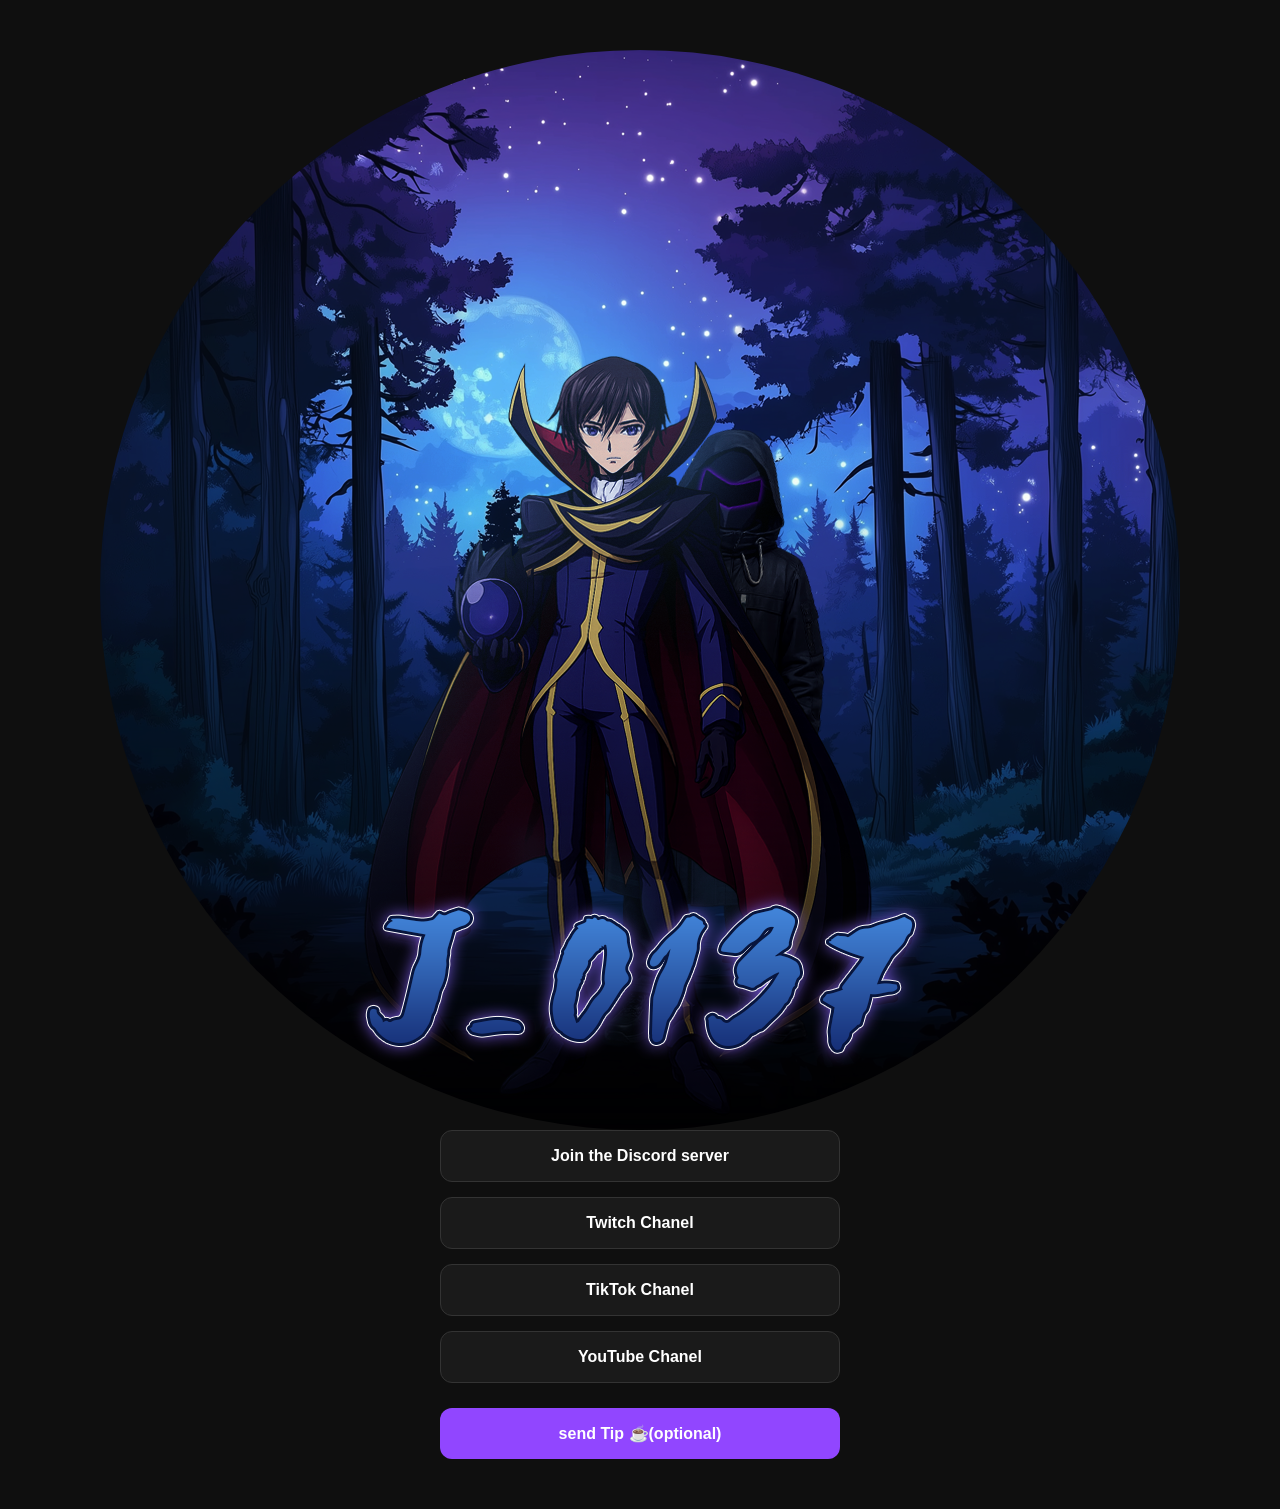
==== social-medias.html @ 4c7b1566 "new page 4/15/2026 added sources" ====
<!DOCTYPE html>
<html lang="es">
<head>
    <meta charset="UTF-8">
    <meta name="viewport" content="width=device-width, initial-scale=1.0">
    <title>Comunidad | Enlaces</title>
    <style>
        :root { --bg: #0f0f0f; --card: #1a1a1a; --text: #ffffff; --accent: #9146ff; }
        body { font-family: 'Segoe UI', sans-serif; background: var(--bg); color: var(--text); display: flex; flex-direction: column; align-items: center; padding: 50px 20px; margin: 0; }
        .profile-pic { width: 96px; height: 96px; border-radius: 50%; border: 3px solid var(--accent); margin-bottom: 15px; }
        h1 { font-size: 1.5rem; margin-bottom: 5px; }
        p { color: #aaa; margin-bottom: 30px; font-size: 0.9rem; }
        .links-container { width: 100%; max-width: 400px; display: flex; flex-direction: column; gap: 15px; }
        .link { background: var(--card); padding: 16px; text-align: center; border-radius: 12px; text-decoration: none; color: white; font-weight: 600; border: 1px solid #333; transition: 0.2s; }
        .link:hover { transform: translateY(-3px); border-color: var(--accent); background: #252525; }
        .tip-btn { background: var(--accent); border: none; margin-top: 10px; }
        .tip-btn:hover { background: #4b54d9; }
    </style>
</head>
<body>
    <video autoplay muted loop playsinline poster="source/J0137pfp.png" 
        style="width: 150 px; height: 150 px; border-radius: 50%; object-fit: cover;">
        <source src="source/J7.doc PFP.mp4" type="video/mp4">
        <img src="source/J0137pfp.png" alt="Profile Picture">
    </video>
    
    <div class="links-container">
        <a href="https://discord.gg/kpUz8Eysvk" class="link">Join the Discord server</a>
        <a href="https://www.twitch.tv/j_0137" class="link">Twitch Chanel</a>
        <a href="https://www.tiktok.com/@j_0137tk_cp?is_from_webapp=1&sender_device=pc" class="link">TikTok Chanel</a>
        <a href="https://www.youtube.com/channel/UCPuszShszeeAcfrsImXOkVA" class="link">YouTube Chanel</a>
        <!-- <a href="URL_TWITTER" class="link">Twitter / X</a> -->
        <a href="https://streamelements.com/j_0137/tip?tipping_activation_response=success&email=zangetsu.0137@gmail.com&type=normal" class="link tip-btn">send Tip ☕(optional)</a>
    </div>

</body>
</html>
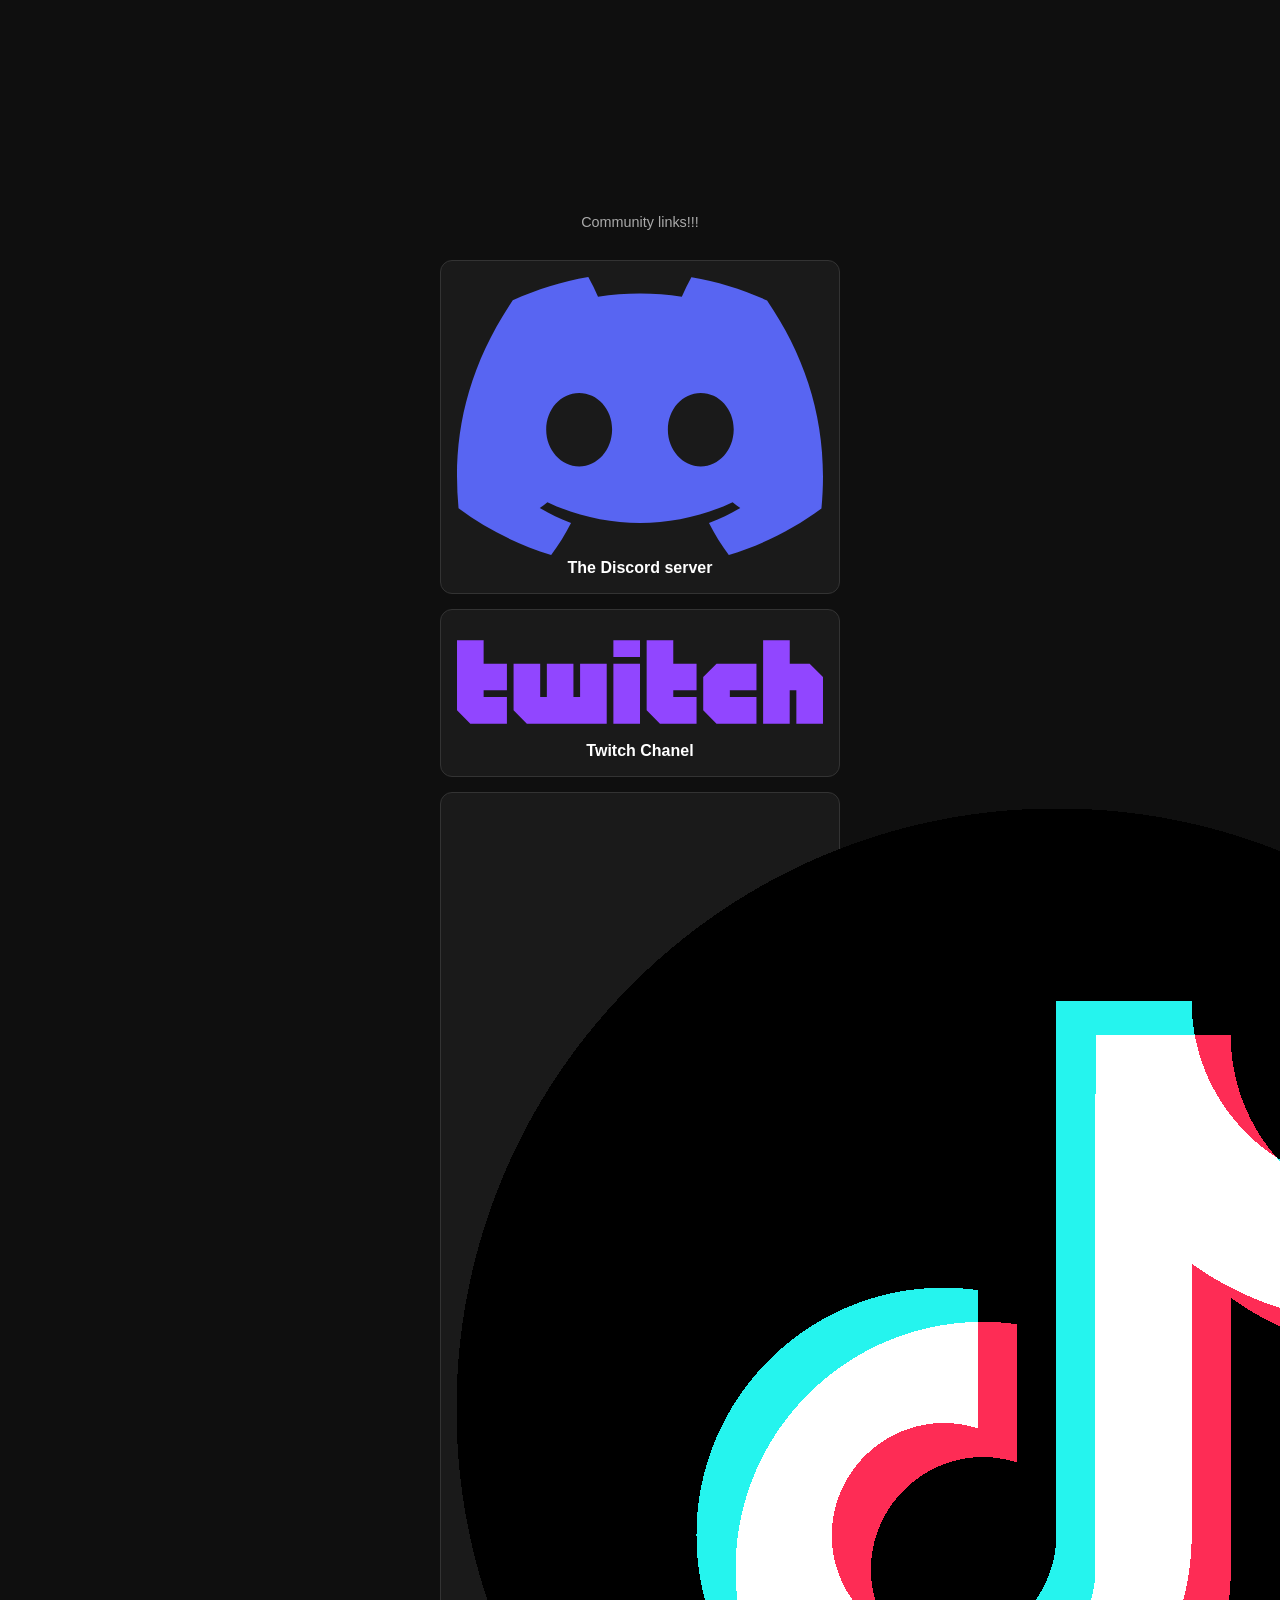
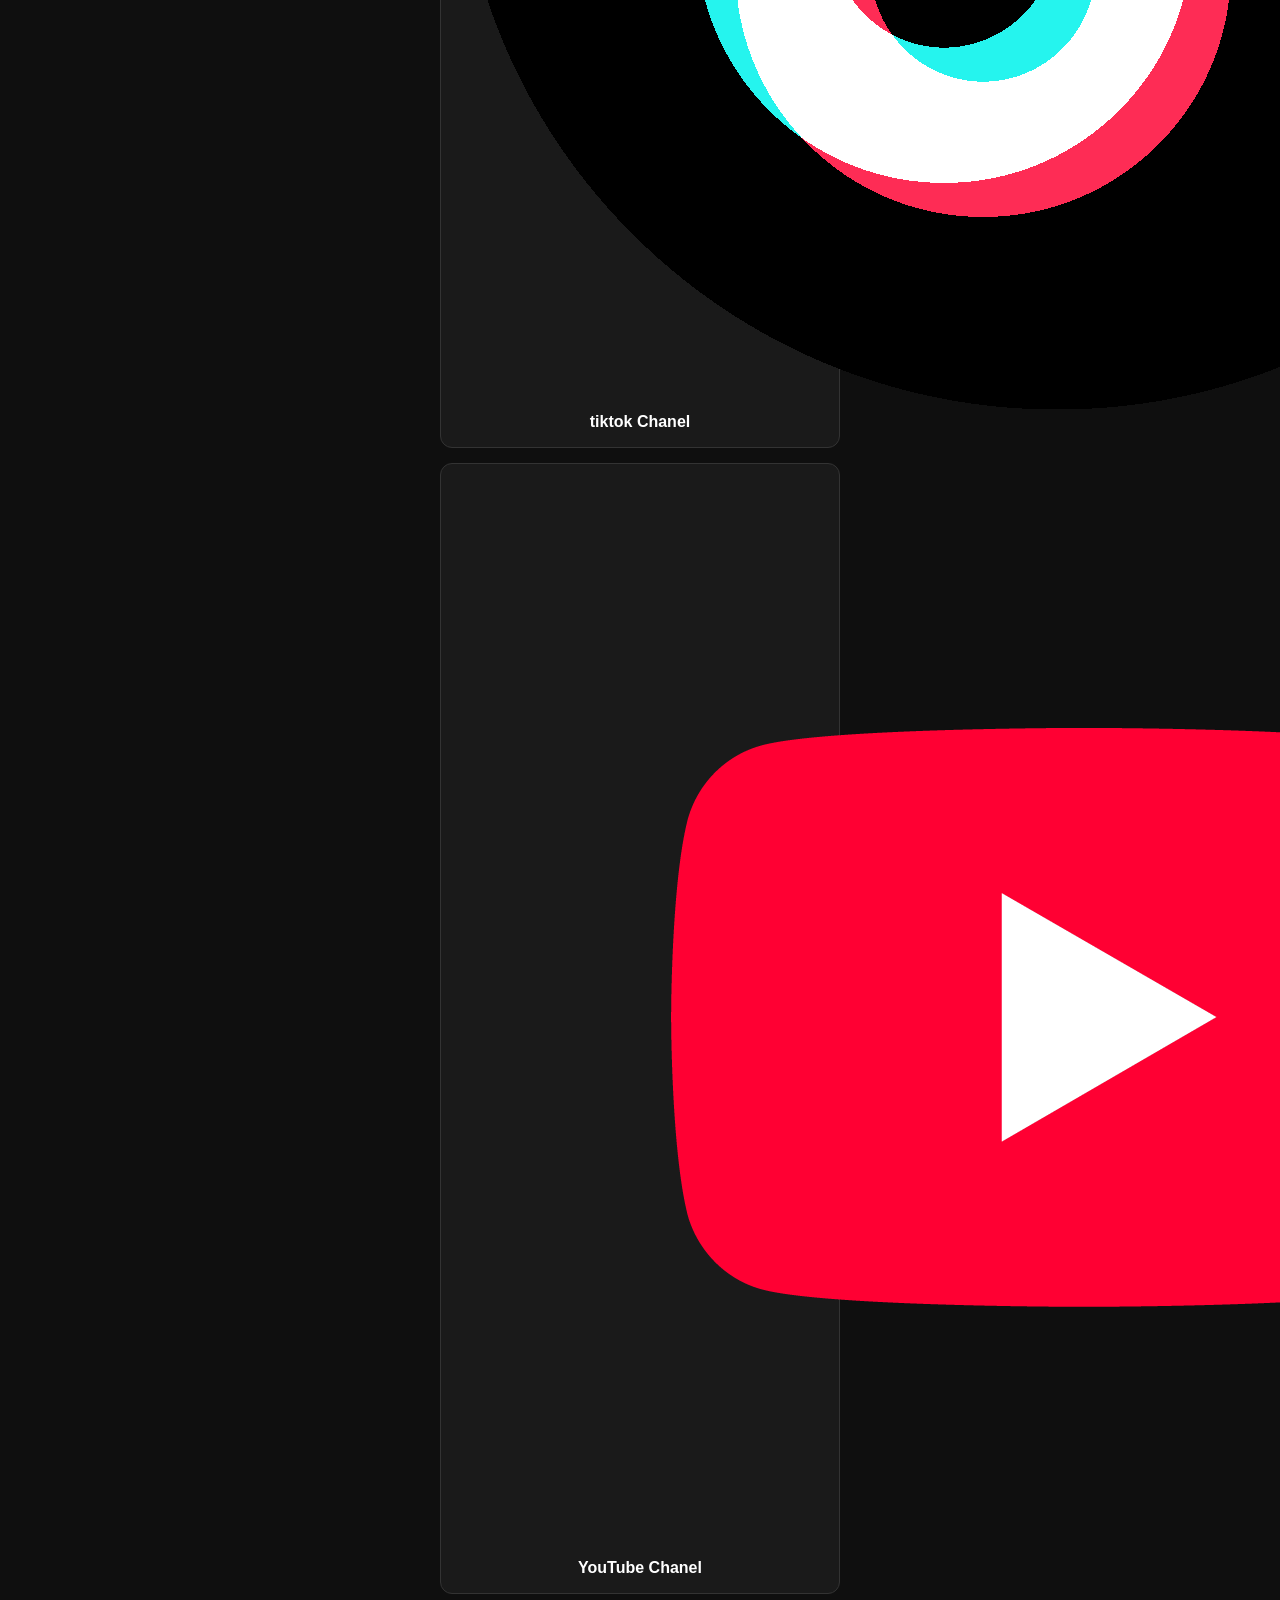
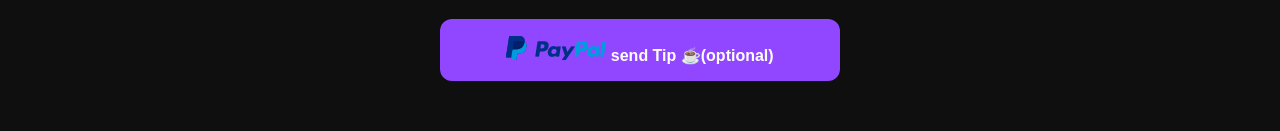
==== commit 9cc1e751: "added logo and more img" ====
--- a/social-medias.html
+++ b/social-medias.html
@@ -3,7 +3,7 @@
 <head>
     <meta charset="UTF-8">
     <meta name="viewport" content="width=device-width, initial-scale=1.0">
-    <title>Comunidad | Enlaces</title>
+    <title>Links</title>
     <style>
         :root { --bg: #0f0f0f; --card: #1a1a1a; --text: #ffffff; --accent: #9146ff; }
         body { font-family: 'Segoe UI', sans-serif; background: var(--bg); color: var(--text); display: flex; flex-direction: column; align-items: center; padding: 50px 20px; margin: 0; }
@@ -18,20 +18,40 @@
     </style>
 </head>
 <body>
-    <video autoplay muted loop playsinline poster="source/J0137pfp.png" 
-        style="width: 150 px; height: 150 px; border-radius: 50%; object-fit: cover;">
+    <video autoplay muted loop playsinline poster="source/J7.doc Banner.mp4" 
+        style="width: 640; height: 240; border-radius: 50%; object-fit: cover;">
         <source src="source/J7.doc PFP.mp4" type="video/mp4">
         <img src="source/J0137pfp.png" alt="Profile Picture">
     </video>
-    
+
+    <p>Community links!!!</p>
+
     <div class="links-container">
-        <a href="https://discord.gg/kpUz8Eysvk" class="link">Join the Discord server</a>
-        <a href="https://www.twitch.tv/j_0137" class="link">Twitch Chanel</a>
-        <a href="https://www.tiktok.com/@j_0137tk_cp?is_from_webapp=1&sender_device=pc" class="link">TikTok Chanel</a>
-        <a href="https://www.youtube.com/channel/UCPuszShszeeAcfrsImXOkVA" class="link">YouTube Chanel</a>
+        <a href="https://discord.gg/kpUz8Eysvk" class="link">
+            <img src="source/a736b95923ddbc155e828651c92471292e40727655d770a06cec89c48ba0b41f/Discord_Symbol_Color/Discord-Symbol-Blurple.svg" 
+            alt="discord logo">
+            The Discord server</a>
+
+        <a href="https://www.twitch.tv/j_0137" class="link">
+            <img src="source/Twitch-Brand/Twitch Brand/Twitch Logos/01. Twitch Wordmark/02. Flat Wordmark/01. Twitch Purple/twitch_wordmark_flat_purple.svg"
+            alt="twitch logo">
+            Twitch Chanel</a>
+
+        <a href="https://www.tiktok.com/@j_0137tk_cp?is_from_webapp=1&sender_device=pc" class="link">
+            <img src="source/logo-pack/Dev Portal Logo Pack/TikTok Logo Pack/TikTok ΓÇô Icons/TikTok_Icon_Black_Circle.png"
+            alt="tiktok logo">
+            tiktok Chanel</a>
+
+        <a href="https://www.youtube.com/channel/UCPuszShszeeAcfrsImXOkVA" class="link">
+            <img src="source/youtube-icon/YouTube_Icon/Digital/01 Red/yt_icon_red_digital.png"
+            alt="yotube logo">
+            YouTube Chanel</a>
+
         <!-- <a href="URL_TWITTER" class="link">Twitter / X</a> -->
-        <a href="https://streamelements.com/j_0137/tip?tipping_activation_response=success&email=zangetsu.0137@gmail.com&type=normal" class="link tip-btn">send Tip ☕(optional)</a>
+         
+        <a href="https://streamelements.com/j_0137/tip?tipping_activation_response=success&email=zangetsu.0137@gmail.com&type=normal" class="link tip-btn">
+            <img src="source/PayPal/PayPal/PayPal Logo/Horizontal/PP_logo_h_100x26.png">
+            send Tip ☕(optional)</a>
     </div>
-
 </body>
 </html>
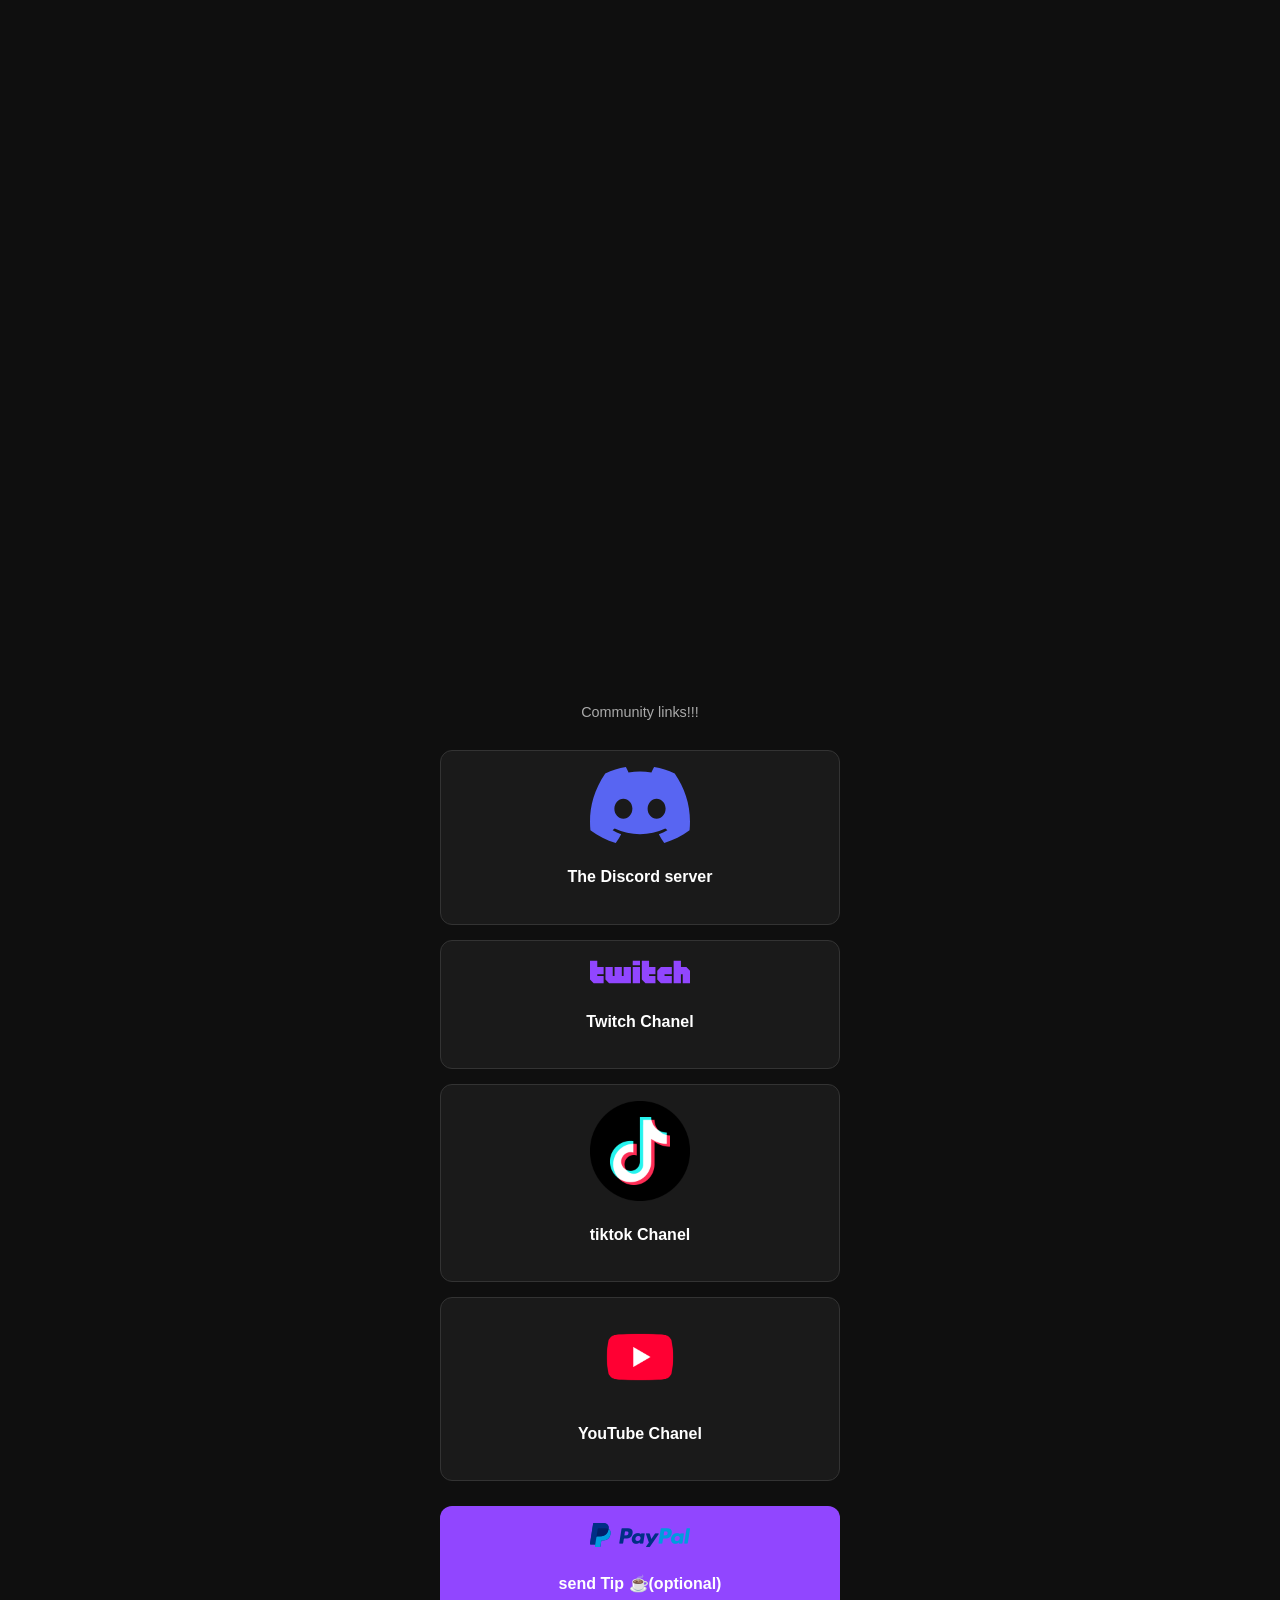
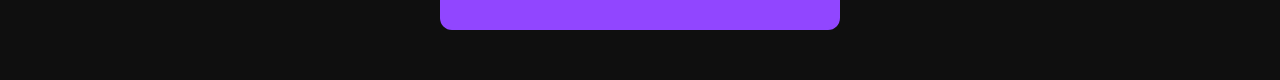
==== commit fd3d677c: "edit/fix link and images" ====
--- a/social-medias.html
+++ b/social-medias.html
@@ -19,8 +19,8 @@
 </head>
 <body>
     <video autoplay muted loop playsinline poster="source/J7.doc Banner.mp4" 
-        style="width: 640; height: 240; border-radius: 50%; object-fit: cover;">
-        <source src="source/J7.doc PFP.mp4" type="video/mp4">
+        style="width: 100vw; height: auto; border-radius: 40px; object-fit: cover;">
+        <source src="source/J7.doc Banner.mp4" type="video/mp4">
         <img src="source/J0137pfp.png" alt="Profile Picture">
     </video>
 
@@ -29,29 +29,35 @@
     <div class="links-container">
         <a href="https://discord.gg/kpUz8Eysvk" class="link">
             <img src="source/a736b95923ddbc155e828651c92471292e40727655d770a06cec89c48ba0b41f/Discord_Symbol_Color/Discord-Symbol-Blurple.svg" 
-            alt="discord logo">
-            The Discord server</a>
+            alt="discord logo" style="max-width: 100px; max-height: auto;">
+            <h4>The Discord server</h4>
+        </a>
 
         <a href="https://www.twitch.tv/j_0137" class="link">
             <img src="source/Twitch-Brand/Twitch Brand/Twitch Logos/01. Twitch Wordmark/02. Flat Wordmark/01. Twitch Purple/twitch_wordmark_flat_purple.svg"
-            alt="twitch logo">
-            Twitch Chanel</a>
+            alt="twitch logo" style="width: 100px; height: auto;">
+            <h4>Twitch Chanel</h4>
+        </a>
 
         <a href="https://www.tiktok.com/@j_0137tk_cp?is_from_webapp=1&sender_device=pc" class="link">
             <img src="source/logo-pack/Dev Portal Logo Pack/TikTok Logo Pack/TikTok ΓÇô Icons/TikTok_Icon_Black_Circle.png"
-            alt="tiktok logo">
-            tiktok Chanel</a>
+            alt="tiktok logo" style="width: 100px; height: auto;">
+            <h4>tiktok Chanel</h4>
+        </a>
 
         <a href="https://www.youtube.com/channel/UCPuszShszeeAcfrsImXOkVA" class="link">
             <img src="source/youtube-icon/YouTube_Icon/Digital/01 Red/yt_icon_red_digital.png"
-            alt="yotube logo">
-            YouTube Chanel</a>
+            alt="yotube logo" style="width: 100px; height: auto;">
+            <h4>YouTube Chanel</h4>
+        </a>
 
         <!-- <a href="URL_TWITTER" class="link">Twitter / X</a> -->
-         
+
         <a href="https://streamelements.com/j_0137/tip?tipping_activation_response=success&email=zangetsu.0137@gmail.com&type=normal" class="link tip-btn">
-            <img src="source/PayPal/PayPal/PayPal Logo/Horizontal/PP_logo_h_100x26.png">
-            send Tip ☕(optional)</a>
+            <img src="source/PayPal/PayPal/PayPal Logo/Horizontal/PP_logo_h_100x26.png" style="width: 100px; height: auto;">
+            <h4>send Tip ☕(optional)</h4>
+        </a>
     </div>
+
 </body>
 </html>
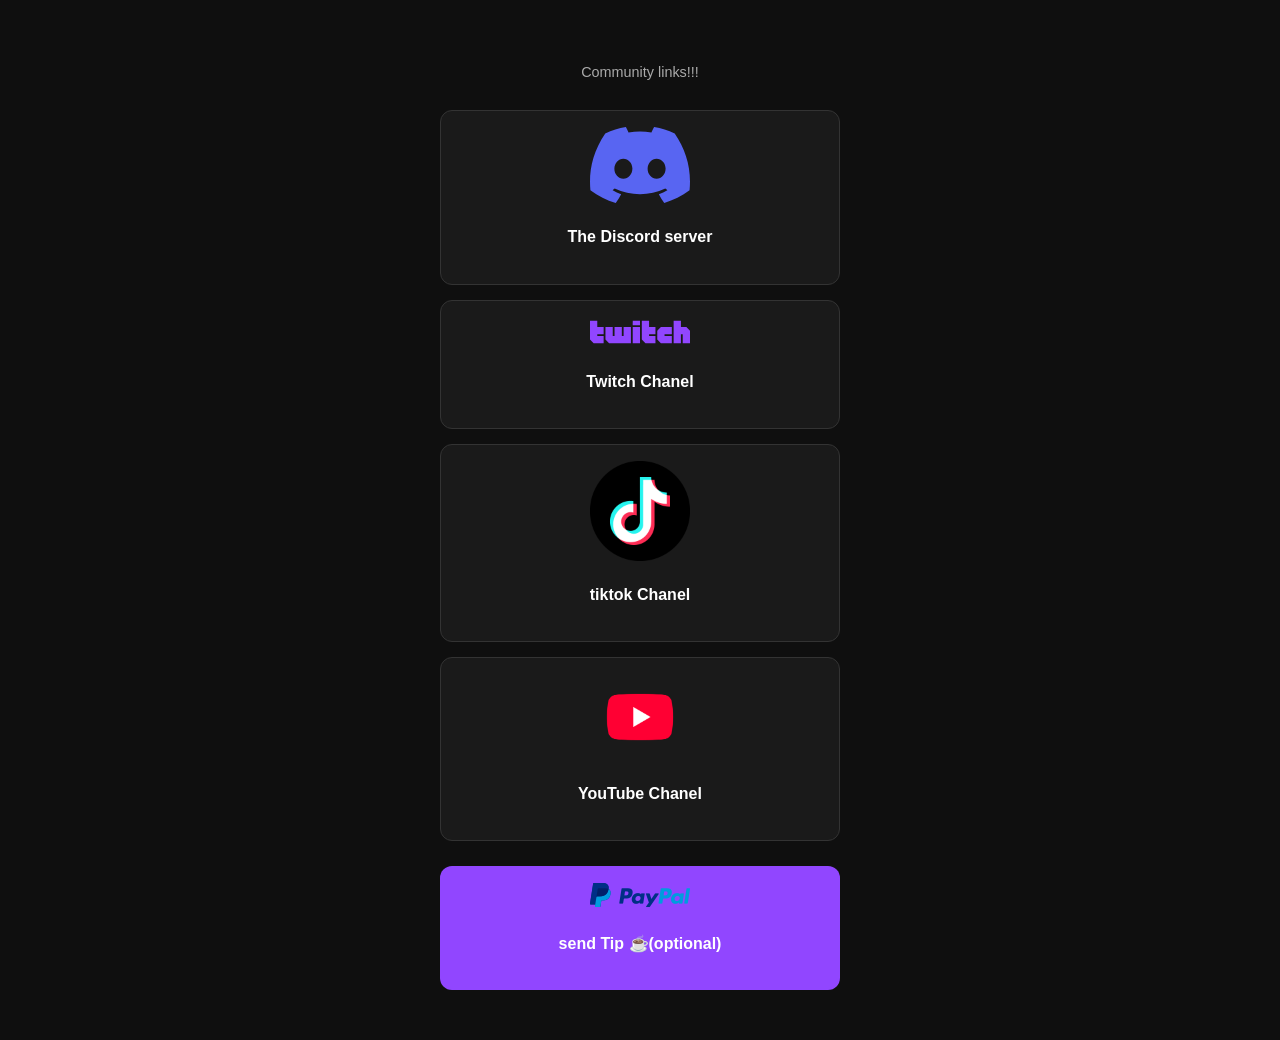
==== commit be9266c5: "overall update" ====
--- a/social-medias.html
+++ b/social-medias.html
@@ -18,11 +18,6 @@
     </style>
 </head>
 <body>
-    <video autoplay muted loop playsinline poster="source/J7.doc Banner.mp4" 
-        style="width: 100vw; height: auto; border-radius: 40px; object-fit: cover;">
-        <source src="source/J7.doc Banner.mp4" type="video/mp4">
-        <img src="source/J0137pfp.png" alt="Profile Picture">
-    </video>
 
     <p>Community links!!!</p>
 
